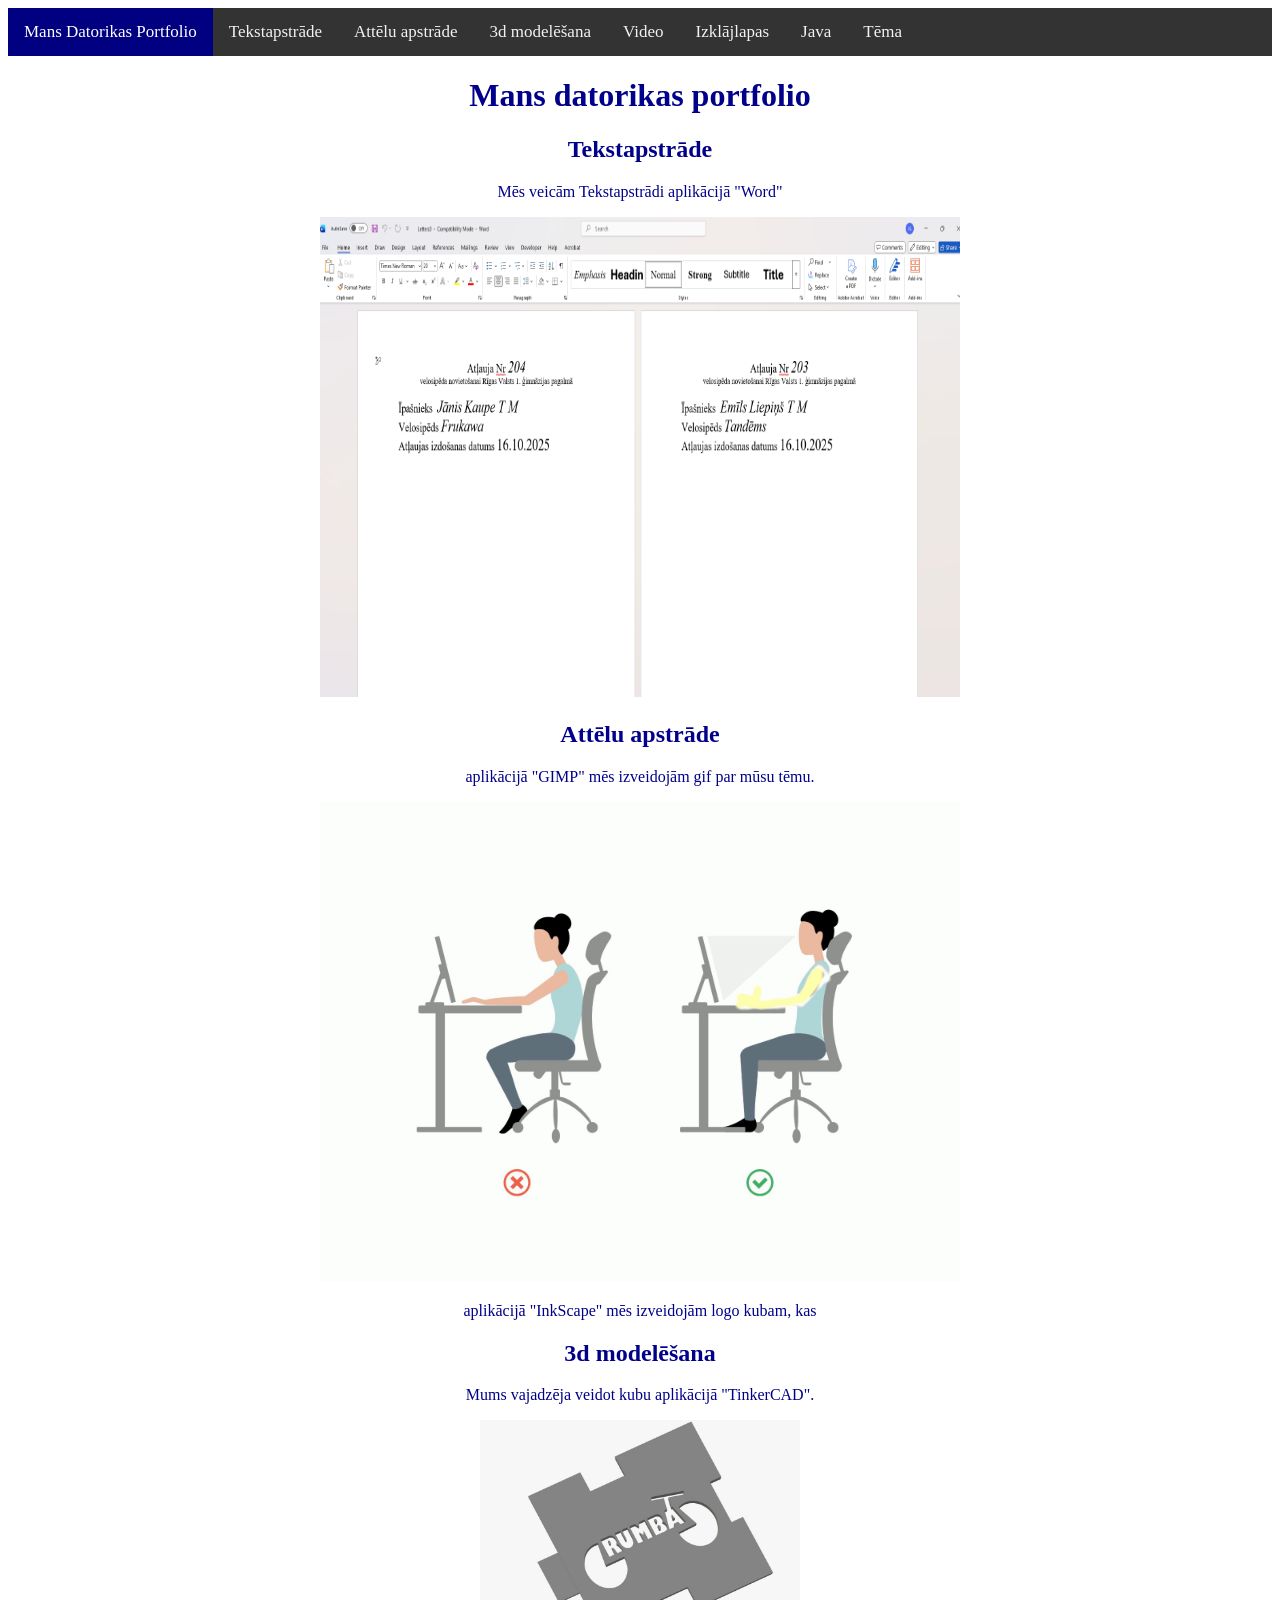
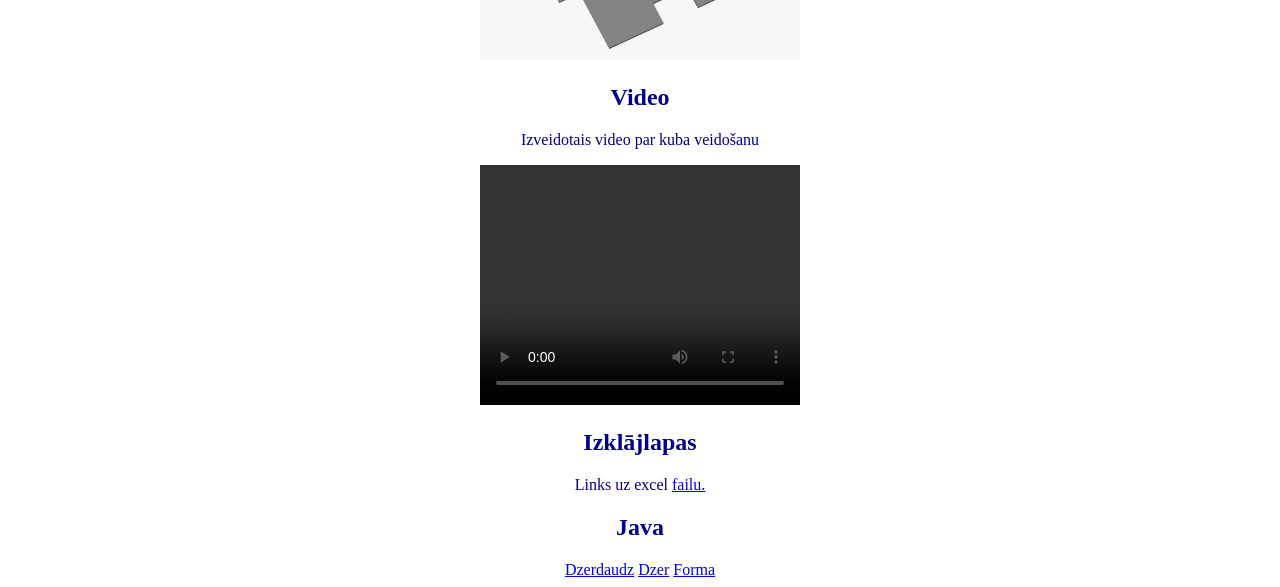
==== index.html @ e4c35246 "Merge origin/main # Conflicts: #	index.html" ====
<!DOCTYPE html>

<html>
    <head>
        <title>Portfolio</title>
        <meta charset="UTF-8">
       <link rel="stylesheet" href="CSS/mansStils.css">
        <meta name="viewport" content="width=device-width, initial-scale=1.0">
    </head>
    <body>
        <div class="topnav">
  <a class="active" href="#home">Mans Datorikas Portfolio</a>
  <a href="#news">Tekstapstrāde</a>
  <a href="#contact">Attēlu apstrāde</a>
  <a href="#about">3d modelēšana</a>
  <a href="#video">Video</a>
  <a href="#excel">Izklājlapas</a>
  <a href="#java">Java</a>
   <a href="otrais.html">Tēma</a>
  
</div>
        <div>
            <h1 id="home">Mans datorikas portfolio</h1>
            <h2 id="news">Tekstapstrāde</h2>
           <p> Mēs veicām Tekstapstrādi aplikācijā "Word"</p>
            <img src="Images/Word.png" width="640" height="480">
            <h2 id="contact">Attēlu apstrāde</h2>
<p>aplikācijā "GIMP" mēs izveidojām gif par mūsu tēmu.
</p>
<img src="Images/gimp.jpeg" width="640" height="480">
<p>aplikācijā "InkScape" mēs izveidojām logo kubam, kas </p>
            <h2 id="about">3d modelēšana</h2>
            <p>Mums vajadzēja veidot kubu aplikācijā "TinkerCAD".</p>
            <img src="Images/kubs.jpeg" width="320" height="240">
            <h2 id="video">Video</h2>
            <p>Izveidotais video par kuba veidošanu</p>
            <video width="320" height="240" controls>
  <source src="Images/video.mp4" type="video/mp4"></video>
            <h2 id="excel">Izklājlapas</h2>
            <p>Links uz excel <a href="aprēķini.xlsx">failu.</a></p>
            <h2 id="java">Java</h2>
     <a href="dzerdaudz.html">Dzerdaudz</a>
     <a href="dzer.html">Dzer</a>       <a href="forma.html">Forma</a>
---- CSS/mansStils.css ----
body {
    color: darkblue;
    background-image: url(../Images/background.png);
    background-repeat:no-repeat;
    background-size: cover;
    text-align: center;
    background-repeat: repeat;
}

.topnav {
  background-color: #333;
  overflow: hidden;
}


.topnav a {
  float: left;
  color: #f2f2f2;
  text-align: center;
  padding: 14px 16px;
  text-decoration: none;
  font-size: 17px;
}

.topnav a:hover {
  background-color: #ddd;
  color: black;
}


.topnav a.active {
  background-color: navy;
  color: white;
}
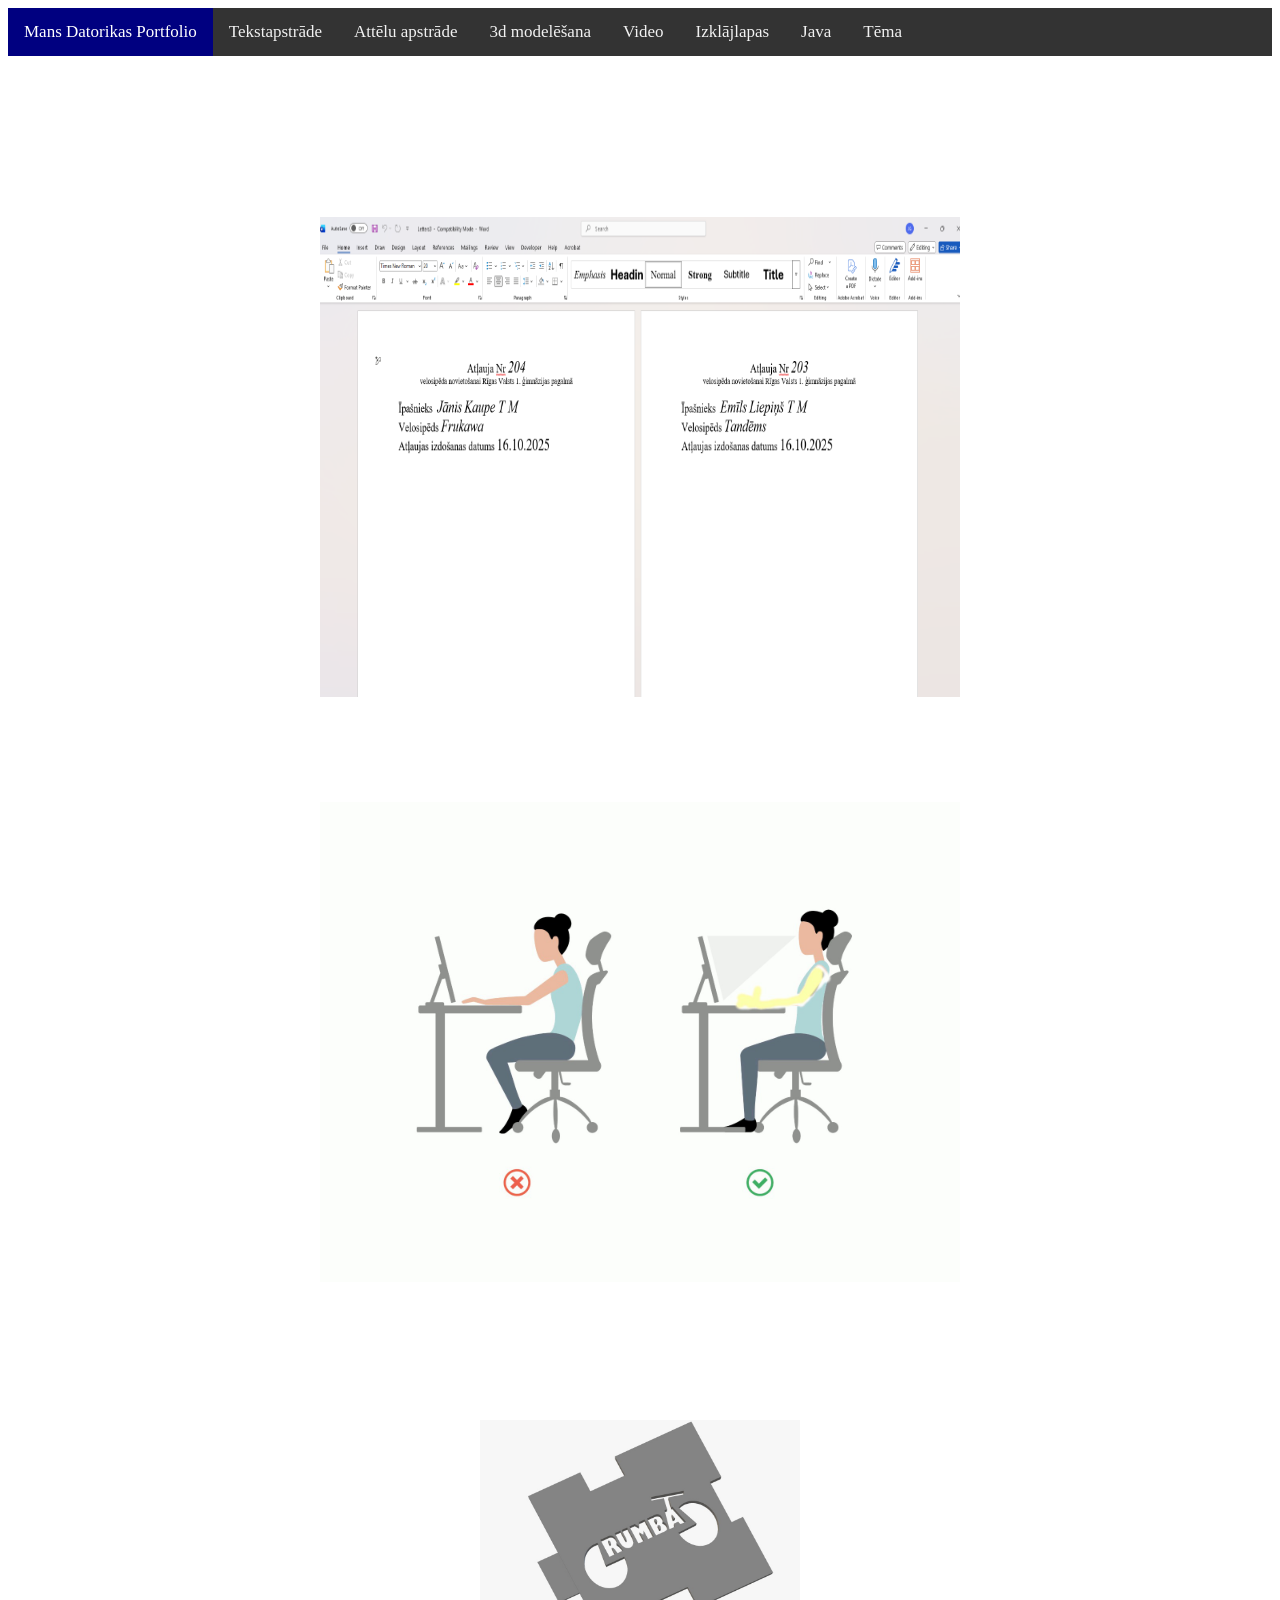
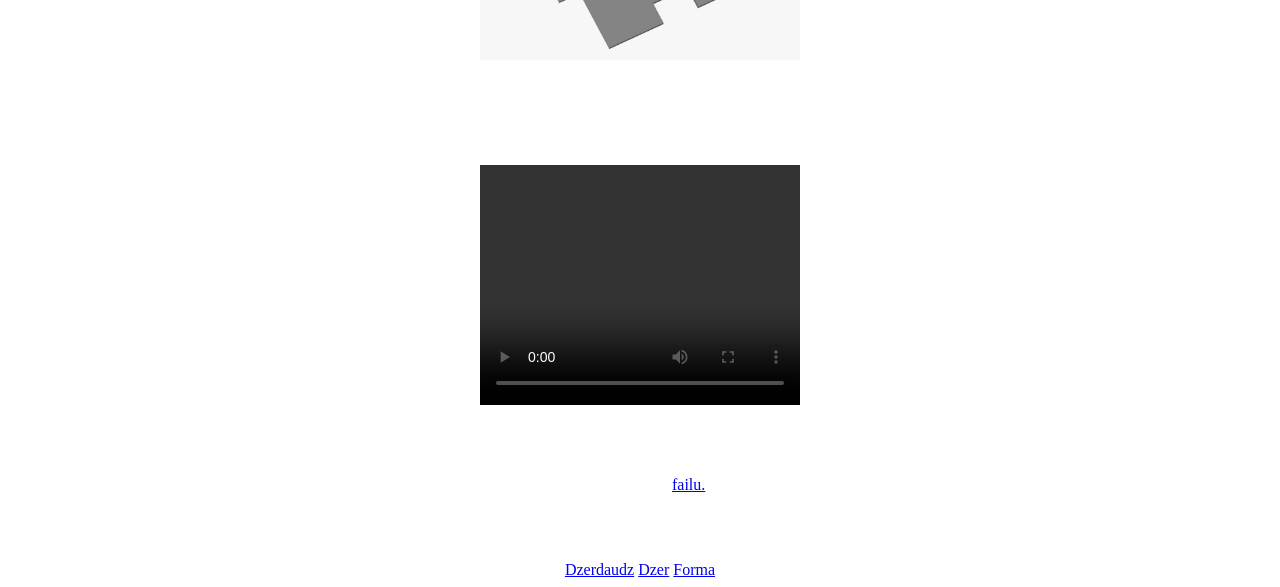
==== commit bda8a326: "Merge origin/main # Conflicts: #	index.html" ====
--- a/index.html
+++ b/index.html
@@ -28,7 +28,7 @@
 <p>aplikācijā "GIMP" mēs izveidojām gif par mūsu tēmu.
 </p>
 <img src="Images/gimp.jpeg" width="640" height="480">
-<p>aplikācijā "InkScape" mēs izveidojām logo kubam, kas </p>
+<p>aplikācijā "InkScape" mēs izveidojām logo kubam, kas tika izmantots kuba skladnei. To var redzēt nakamajā bildē. </p>
             <h2 id="about">3d modelēšana</h2>
             <p>Mums vajadzēja veidot kubu aplikācijā "TinkerCAD".</p>
             <img src="Images/kubs.jpeg" width="320" height="240">
--- a/CSS/mansStils.css
+++ b/CSS/mansStils.css
@@ -1,6 +1,6 @@
 body {
-    color: darkblue;
-    background-image: url(../Images/background.png);
+    color: white;
+    background-image: url(../Images/background.jpg);
     background-repeat:no-repeat;
     background-size: cover;
     text-align: center;
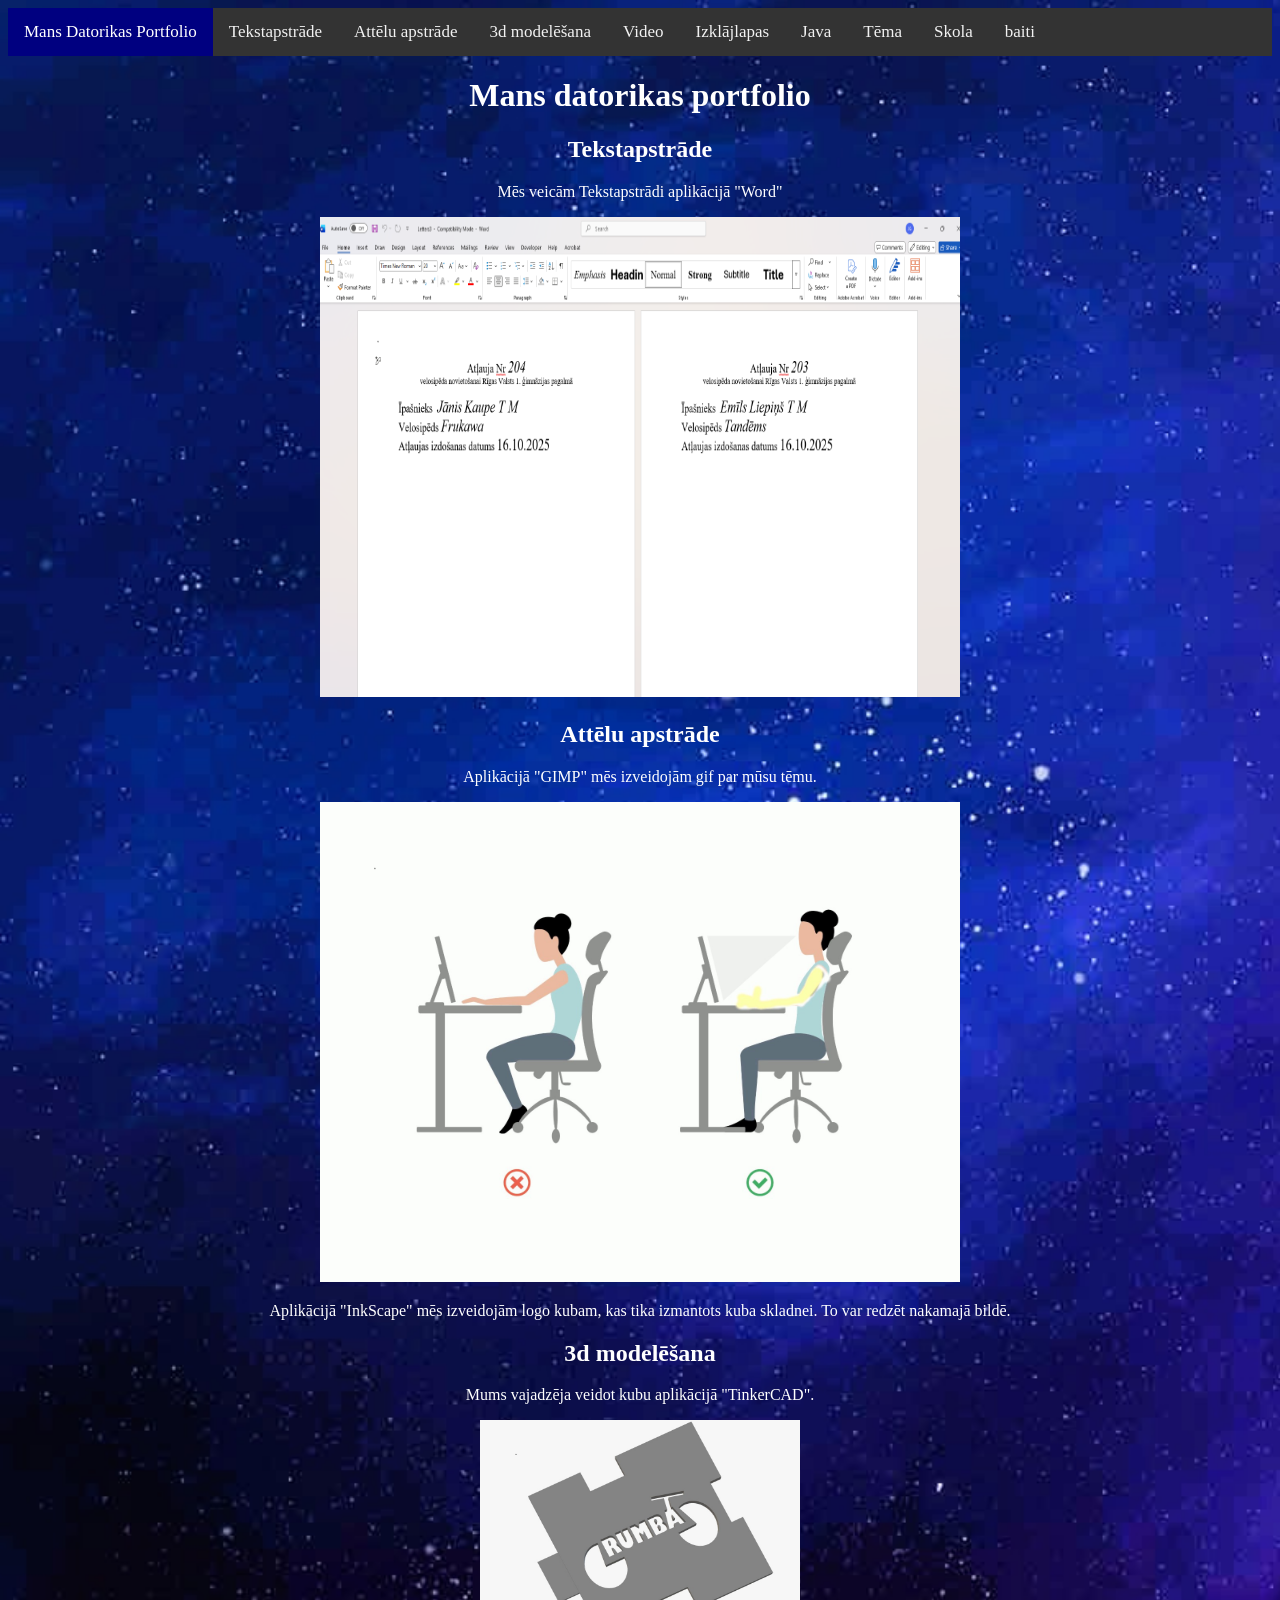
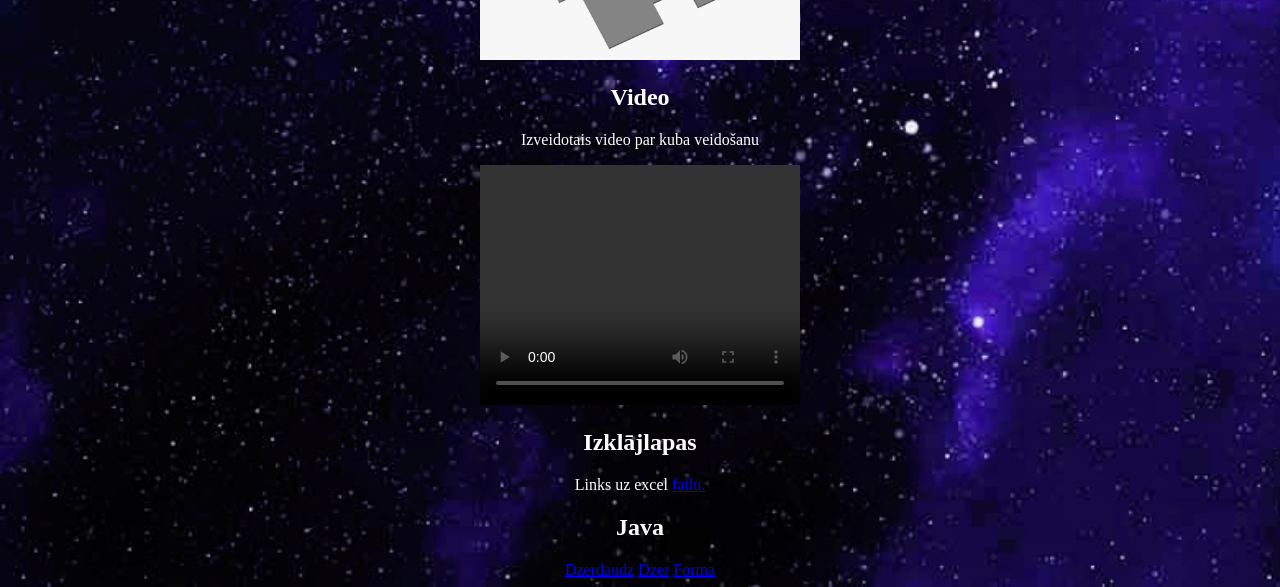
==== commit 59c83c0d: "" ====
--- a/index.html
+++ b/index.html
@@ -17,7 +17,8 @@
   <a href="#excel">Izklājlapas</a>
   <a href="#java">Java</a>
    <a href="otrais.html">Tēma</a>
-  
+  <a href="skola.html">Skola</a>
+     <a href="baiti.html">baiti</a>
 </div>
         <div>
             <h1 id="home">Mans datorikas portfolio</h1>
@@ -25,19 +26,21 @@
            <p> Mēs veicām Tekstapstrādi aplikācijā "Word"</p>
             <img src="Images/Word.png" width="640" height="480">
             <h2 id="contact">Attēlu apstrāde</h2>
-<p>aplikācijā "GIMP" mēs izveidojām gif par mūsu tēmu.
+<p>Aplikācijā "GIMP" mēs izveidojām gif par mūsu tēmu.
 </p>
 <img src="Images/gimp.jpeg" width="640" height="480">
-<p>aplikācijā "InkScape" mēs izveidojām logo kubam, kas tika izmantots kuba skladnei. To var redzēt nakamajā bildē. </p>
+<p>Aplikācijā "InkScape" mēs izveidojām logo kubam, kas tika izmantots kuba skladnei. To var redzēt nakamajā bildē. </p>
             <h2 id="about">3d modelēšana</h2>
             <p>Mums vajadzēja veidot kubu aplikācijā "TinkerCAD".</p>
             <img src="Images/kubs.jpeg" width="320" height="240">
             <h2 id="video">Video</h2>
             <p>Izveidotais video par kuba veidošanu</p>
+            
             <video width="320" height="240" controls>
   <source src="Images/video.mp4" type="video/mp4"></video>
             <h2 id="excel">Izklājlapas</h2>
             <p>Links uz excel <a href="aprēķini.xlsx">failu.</a></p>
             <h2 id="java">Java</h2>
      <a href="dzerdaudz.html">Dzerdaudz</a>
-     <a href="dzer.html">Dzer</a>       <a href="forma.html">Forma</a>+     <a href="dzer.html">Dzer</a>       <a href="forma.html">Forma</a>
+    
--- a/CSS/mansStils.css
+++ b/CSS/mansStils.css
@@ -6,13 +6,10 @@
     text-align: center;
     background-repeat: repeat;
 }
-
 .topnav {
   background-color: #333;
   overflow: hidden;
 }
-
-
 .topnav a {
   float: left;
   color: #f2f2f2;
@@ -21,7 +18,6 @@
   text-decoration: none;
   font-size: 17px;
 }
-
 .topnav a:hover {
   background-color: #ddd;
   color: black;
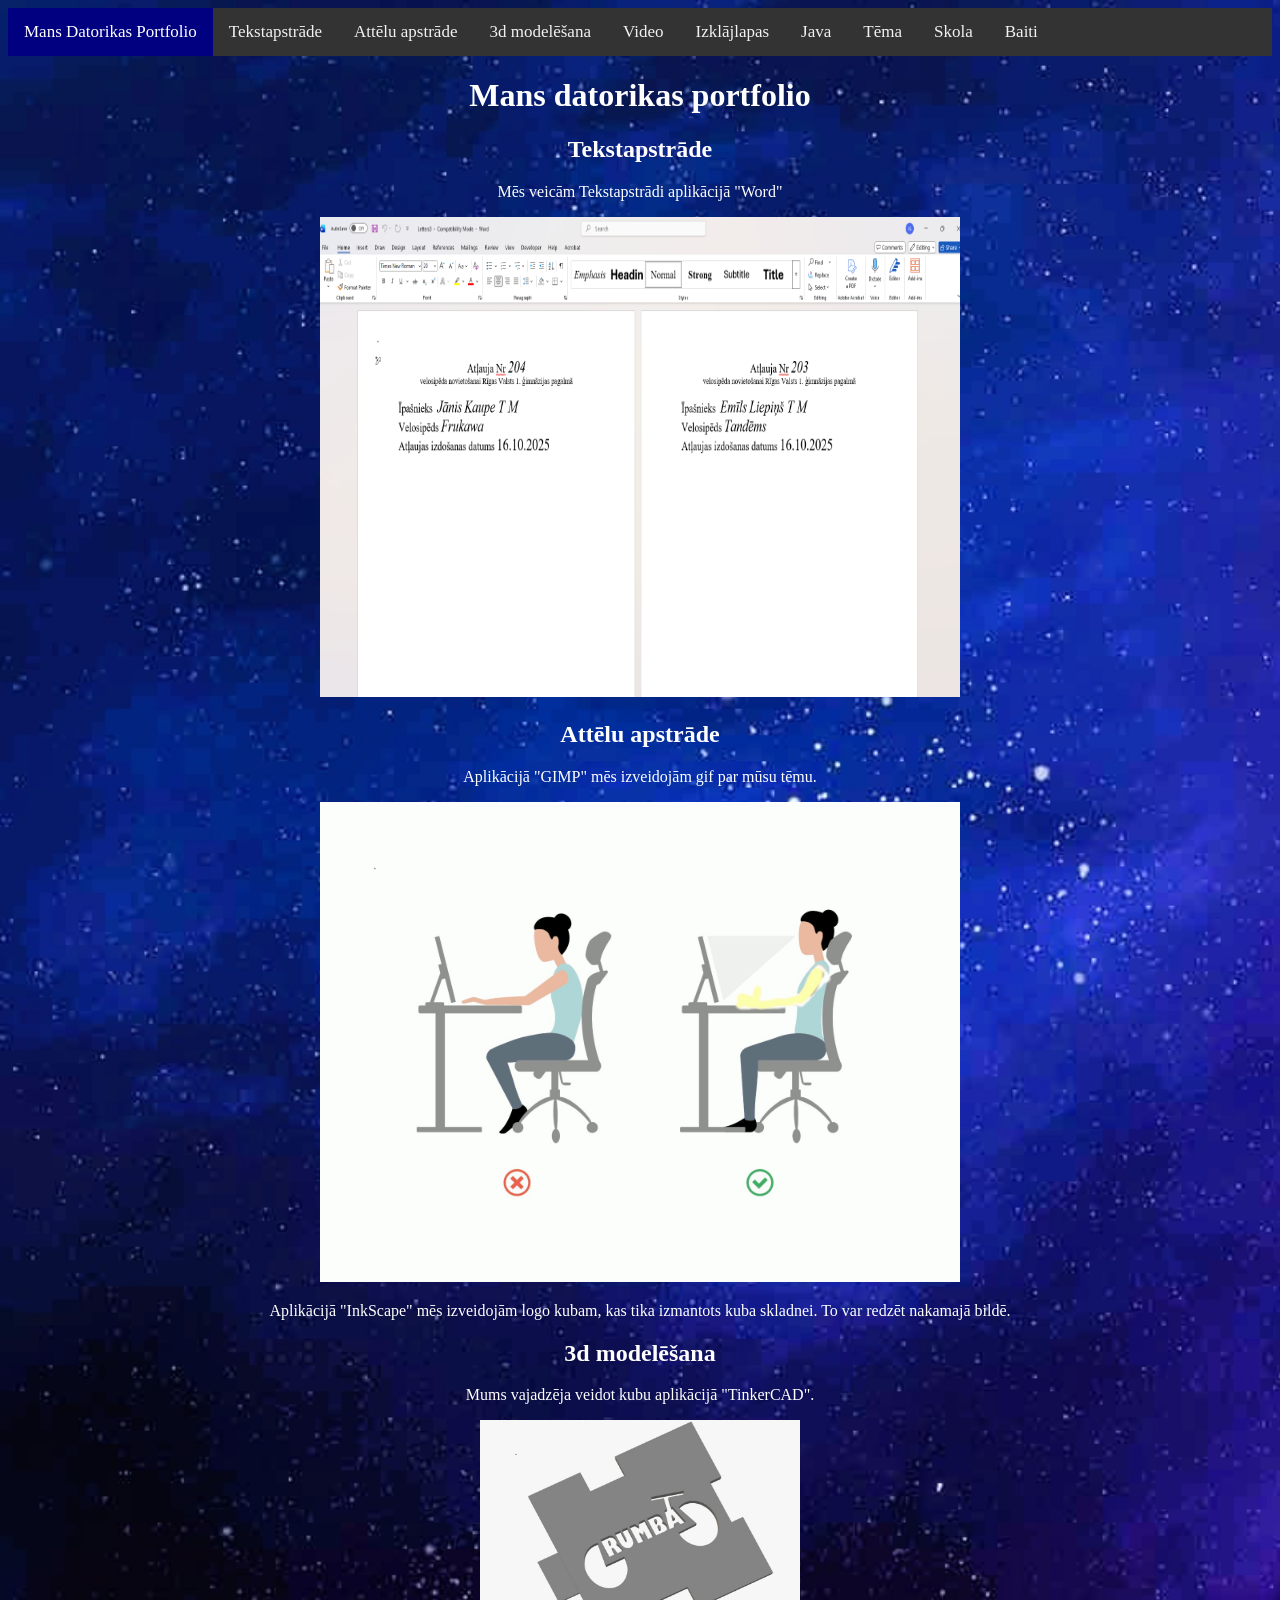
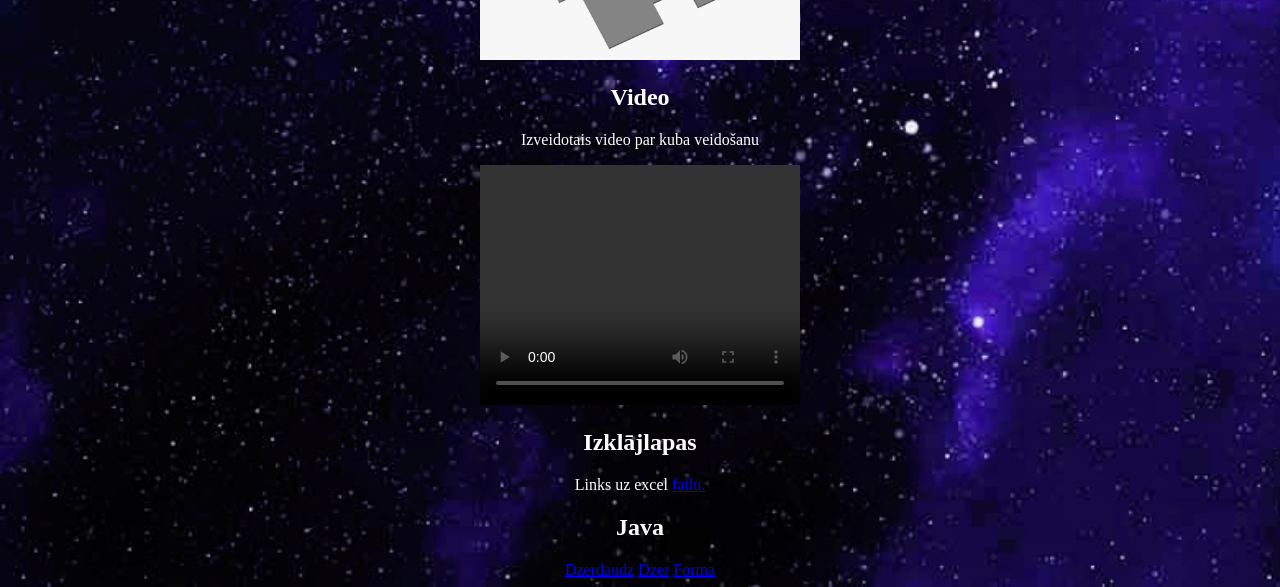
==== commit fff52702: "" ====
--- a/index.html
+++ b/index.html
@@ -18,7 +18,7 @@
   <a href="#java">Java</a>
    <a href="otrais.html">Tēma</a>
   <a href="skola.html">Skola</a>
-     <a href="baiti.html">baiti</a>
+     <a href="baiti.html">Baiti</a>
 </div>
         <div>
             <h1 id="home">Mans datorikas portfolio</h1>
